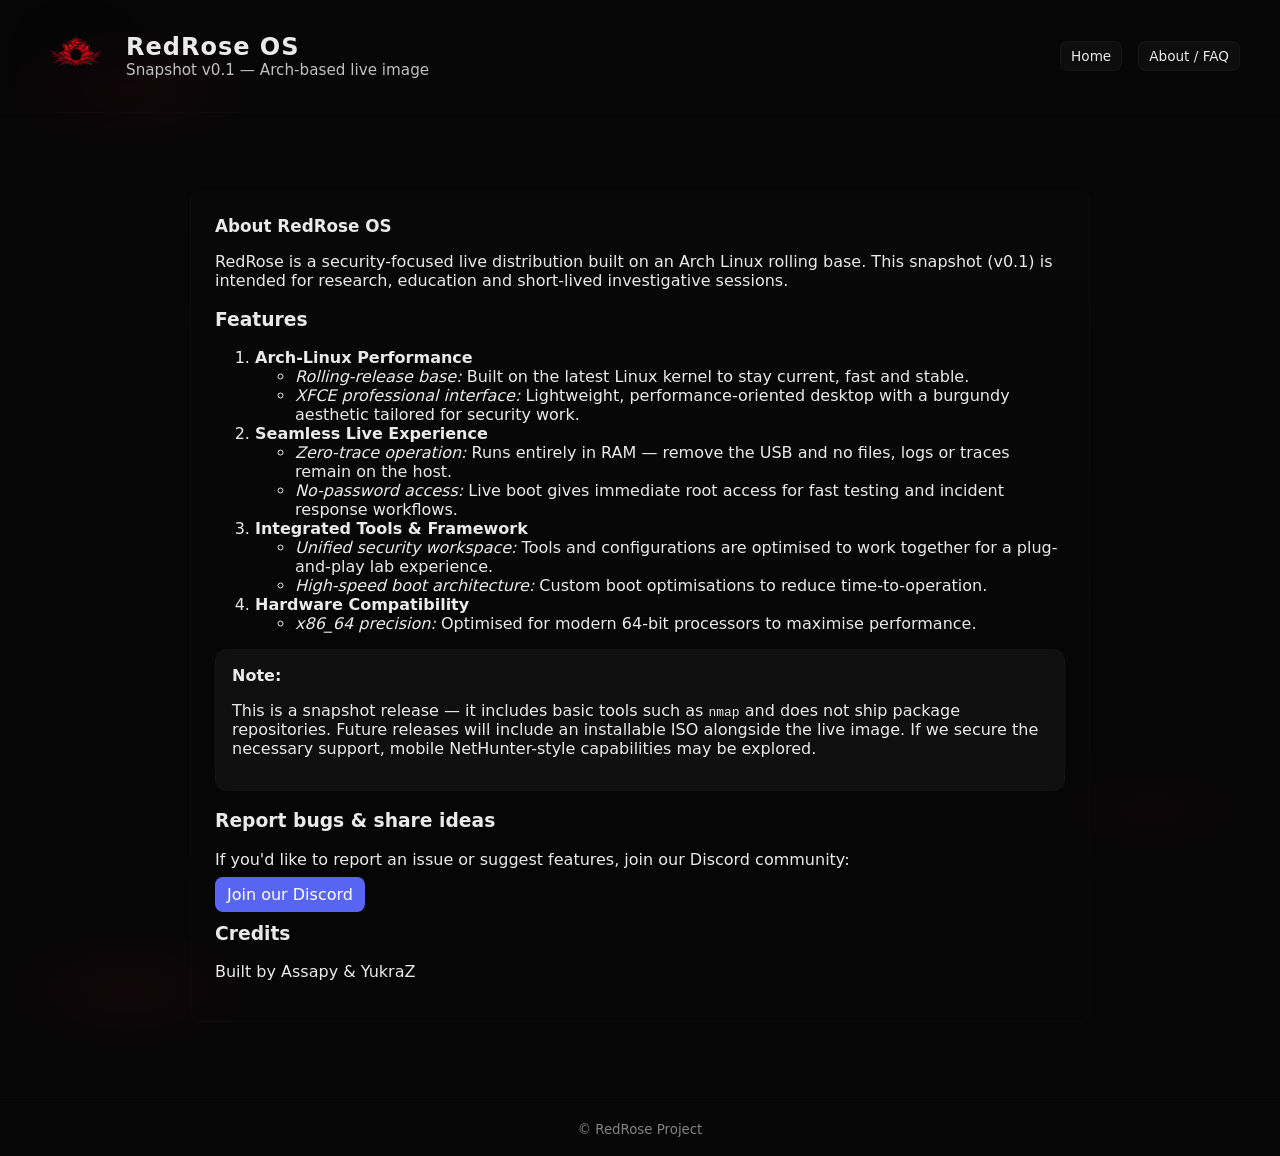
==== info.html @ 52ba7485 "Add files via upload" ====
<!DOCTYPE html>
<html lang="en">
<head>
    <meta charset="utf-8" />
    <meta name="viewport" content="width=device-width, initial-scale=1" />
    <title>About — RedRose OS</title>
    <link rel="stylesheet" href="style.css">
</head>
<body>

<header class="site-header">
    <div class="brand">
        <img src="logo.png" alt="Logo" class="logo">
        <div>
            <h1>RedRose OS</h1>
            <p class="tag">Snapshot v0.1 — Arch-based live image</p>
        </div>
    </div>
    <nav class="top-actions">
        <a href="index.html" class="btn small">Home</a>
        <a href="info.html" class="btn small">About / FAQ</a>
    </nav>
</header>

<main class="layout">
    <section class="content">
        <div class="about-page panel">
            <h2>About RedRose OS</h2>
            <p>RedRose is a security-focused live distribution built on an Arch Linux rolling base. This snapshot (v0.1) is intended for research, education and short-lived investigative sessions.</p>

            <h3>Features</h3>
            <ol>
                <li><strong>Arch-Linux Performance</strong>
                    <ul>
                        <li><em>Rolling-release base:</em> Built on the latest Linux kernel to stay current, fast and stable.</li>
                        <li><em>XFCE professional interface:</em> Lightweight, performance-oriented desktop with a burgundy aesthetic tailored for security work.</li>
                    </ul>
                </li>
                <li><strong>Seamless Live Experience</strong>
                    <ul>
                        <li><em>Zero-trace operation:</em> Runs entirely in RAM — remove the USB and no files, logs or traces remain on the host.</li>
                        <li><em>No-password access:</em> Live boot gives immediate root access for fast testing and incident response workflows.</li>
                    </ul>
                </li>
                <li><strong>Integrated Tools & Framework</strong>
                    <ul>
                        <li><em>Unified security workspace:</em> Tools and configurations are optimised to work together for a plug-and-play lab experience.</li>
                        <li><em>High-speed boot architecture:</em> Custom boot optimisations to reduce time-to-operation.</li>
                    </ul>
                </li>
                <li><strong>Hardware Compatibility</strong>
                    <ul>
                        <li><em>x86_64 precision:</em> Optimised for modern 64-bit processors to maximise performance.</li>
                    </ul>
                </li>
            </ol>

            <div class="panel" style="margin-top:12px">
                <strong>Note:</strong>
                <p>This is a snapshot release — it includes basic tools such as <code>nmap</code> and does not ship package repositories. Future releases will include an installable ISO alongside the live image. If we secure the necessary support, mobile NetHunter-style capabilities may be explored.</p>
            </div>

            <h3>Report bugs & share ideas</h3>
            <p>If you'd like to report an issue or suggest features, join our Discord community:</p>
            <p>
                <a href="https://discord.gg/SsEprcjTAU" target="_blank" rel="noopener" class="btn" style="background:#5865F2;border:none;color:#fff">Join our Discord</a>
            </p>

            <h3>Credits</h3>
            <p>Built by Assapy &amp; YukraZ</p>
        </div>
    </section>
</main>

<footer class="site-footer">
    <small>© RedRose Project</small>
</footer>

</body>
</html>
---- style.css ----
:root{
    --bg:#070607;
    --panel:#0f0f0f;
    --muted:#9a031e;
    --accent:#e33b4a;
    --glass:rgba(255,255,255,0.03);
    --text:#eaeaea;
}

*{box-sizing:border-box}
html,body{height:100%;margin:0;font-family:Inter, system-ui, -apple-system, 'Segoe UI', Roboto, 'Helvetica Neue', Arial}
body{
    background: radial-gradient(1200px 600px at 10% 10%, rgba(154,3,30,0.07), transparent 10%),
                radial-gradient(900px 400px at 90% 90%, rgba(154,3,30,0.04), transparent 10%),
                var(--bg);
    color:var(--text);
}

.site-header{display:flex;justify-content:space-between;align-items:center;padding:20px 40px;border-bottom:1px solid rgba(255,255,255,0.02)}
.brand{display:flex;align-items:center;gap:14px}
.logo{width:72px;height:72px;object-fit:contain;filter:drop-shadow(0 10px 24px rgba(0,0,0,0.6))}
.brand h1{margin:0;font-size:1.5rem;letter-spacing:1px}
.tag{margin:0;color:rgba(255,255,255,0.75);font-size:0.95rem}

.top-actions{display:flex;align-items:center;gap:16px}
.btn{background:var(--glass);border:1px solid rgba(255,255,255,0.03);color:var(--text);padding:8px 12px;border-radius:8px;cursor:pointer;text-decoration:none}
.btn.small{padding:6px 10px;font-size:0.85rem}
.btn.primary{background:linear-gradient(90deg,var(--muted),var(--accent));border:none}
.btn.ghost{background:transparent;border:1px solid rgba(255,255,255,0.06)}
.download-bubble{background:linear-gradient(90deg,var(--muted),#ff6b6b);padding:8px 12px;border-radius:999px;font-weight:600;color:#fff}

.layout{display:flex;gap:24px;padding:28px;max-width:1200px;margin:30px auto}
.sidebar{width:300px;flex:0 0 300px}
.panel{background:var(--panel);padding:16px;border-radius:12px;margin-bottom:18px;border:1px solid rgba(255,255,255,0.02)}
.panel h2{margin:0 0 10px 0;font-size:1.05rem}
.list{list-style:none;padding:0;margin:0;display:flex;flex-direction:column;gap:8px}
.list li{background:linear-gradient(180deg,rgba(255,255,255,0.02),transparent);padding:8px 10px;border-radius:8px;font-size:0.95rem;display:flex;justify-content:space-between;align-items:center}
.panel-foot{margin-top:10px;color:rgba(255,255,255,0.7);font-size:0.9rem}

.content{flex:1}
.download-card{background:linear-gradient(180deg, rgba(255,255,255,0.02), transparent);padding:22px;border-radius:12px;border:1px solid rgba(255,255,255,0.03);box-shadow:0 20px 40px rgba(0,0,0,0.6)}
.badge{display:inline-block;background:var(--muted);color:#fff;padding:6px 10px;border-radius:999px;font-weight:700;margin-bottom:12px}
.card-body{display:flex;flex-direction:column;align-items:flex-start;gap:10px}
.card-logo{width:140px}
.muted{color:rgba(255,255,255,0.7)}
.actions{display:flex;gap:12px;margin-top:10px}

.hero{padding:22px;border-radius:12px;border:1px solid rgba(255,255,255,0.03);box-shadow:0 20px 40px rgba(0,0,0,0.6);background:linear-gradient(90deg, rgba(154,3,30,0.03), transparent)}
.hero-inner{display:flex;gap:18px;align-items:center}
.hero-logo{width:160px}
.hero-text h2{margin:0;font-size:1.6rem}
.hero-cta{margin-top:12px;display:flex;gap:10px}
.meta{margin-top:8px;color:rgba(255,255,255,0.65);font-family:monospace}

.releases .list li{display:flex;justify-content:space-between;gap:12px}

.info-grid{display:grid;grid-template-columns:repeat(auto-fit,minmax(240px,1fr));gap:16px;margin-top:18px}
.info{background:var(--panel);padding:14px;border-radius:10px}

.site-footer{padding:18px 40px;color:rgba(255,255,255,0.5);text-align:center;border-top:1px solid rgba(255,255,255,0.02);margin-top:30px}

@media (max-width:860px){
    .layout{flex-direction:column;padding:18px}
    .sidebar{width:100%;order:2}
}

.wallpaper-box{height:160px;background:linear-gradient(180deg,rgba(0,0,0,0.15),transparent);display:flex;align-items:center;justify-content:center;border-radius:8px;overflow:hidden}
.wallpaper-box img{width:100%;height:100%;object-fit:cover;opacity:1}
.wallpaper-panel h3{margin-top:0}

.faq-item{border-top:1px solid rgba(255,255,255,0.03);padding:10px 0}
.faq-question{cursor:pointer;font-weight:600}
.faq-answer{display:none;color:rgba(255,255,255,0.8);margin-top:6px}
.faq-answer.open{display:block}

/* Open sources panel */
.open-sources .list li{display:flex;justify-content:space-between;align-items:center;gap:10px}
.open-sources .list li a{color:var(--text);text-decoration:none}
.open-sources .muted{margin-bottom:10px}

/* About page specific */
.about-page{max-width:900px;margin:20px auto;padding:24px;background:linear-gradient(180deg, rgba(255,255,255,0.01), transparent);border-radius:12px}
.about-grid{display:grid;grid-template-columns:1fr 320px;gap:18px}
.about-side{background:var(--panel);padding:14px;border-radius:10px}
.about-main h2{margin-top:0}
.checksum{font-family:monospace;background:rgba(0,0,0,0.25);padding:8px;border-radius:6px;display:inline-block}

@media (max-width:860px){
    .about-grid{grid-template-columns:1fr}
}
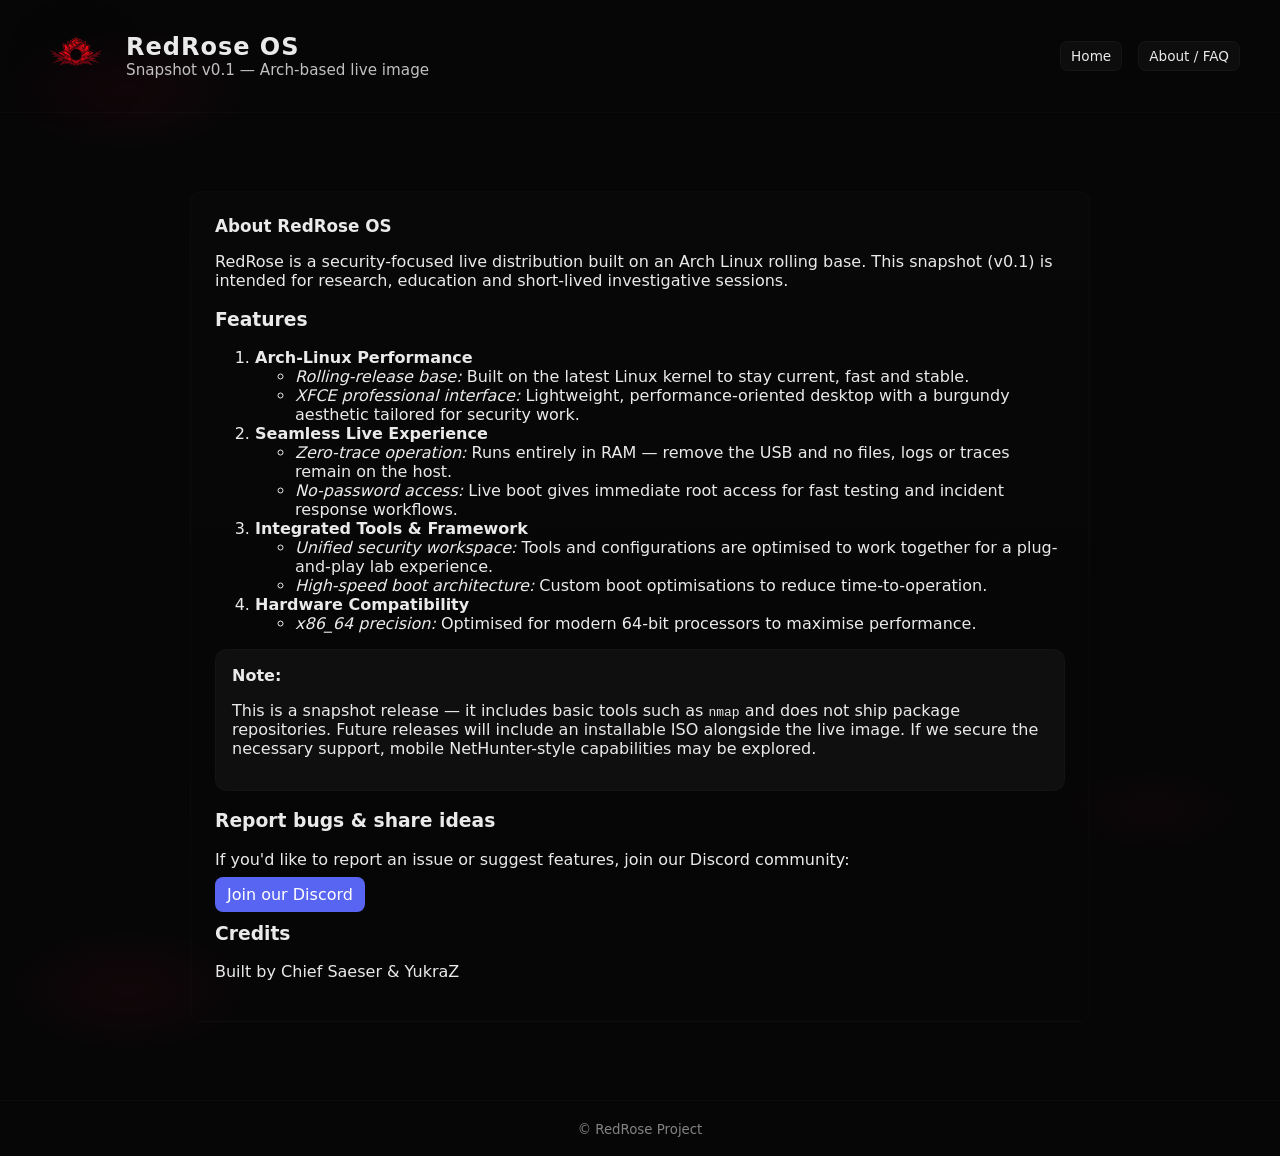
==== commit 07486bda: "Update info.html" ====
--- a/info.html
+++ b/info.html
@@ -67,7 +67,7 @@
             </p>
 
             <h3>Credits</h3>
-            <p>Built by Assapy &amp; YukraZ</p>
+            <p>Built by Chief Saeser &amp; YukraZ</p>
         </div>
     </section>
 </main>
--- a/style.css
+++ b/style.css
@@ -15,6 +15,7 @@
                 var(--bg);
     color:var(--text);
 }
+
 
 .site-header{display:flex;justify-content:space-between;align-items:center;padding:20px 40px;border-bottom:1px solid rgba(255,255,255,0.02)}
 .brand{display:flex;align-items:center;gap:14px}
@@ -73,12 +74,12 @@
 .faq-answer{display:none;color:rgba(255,255,255,0.8);margin-top:6px}
 .faq-answer.open{display:block}
 
-/* Open sources panel */
+
 .open-sources .list li{display:flex;justify-content:space-between;align-items:center;gap:10px}
 .open-sources .list li a{color:var(--text);text-decoration:none}
 .open-sources .muted{margin-bottom:10px}
 
-/* About page specific */
+
 .about-page{max-width:900px;margin:20px auto;padding:24px;background:linear-gradient(180deg, rgba(255,255,255,0.01), transparent);border-radius:12px}
 .about-grid{display:grid;grid-template-columns:1fr 320px;gap:18px}
 .about-side{background:var(--panel);padding:14px;border-radius:10px}
